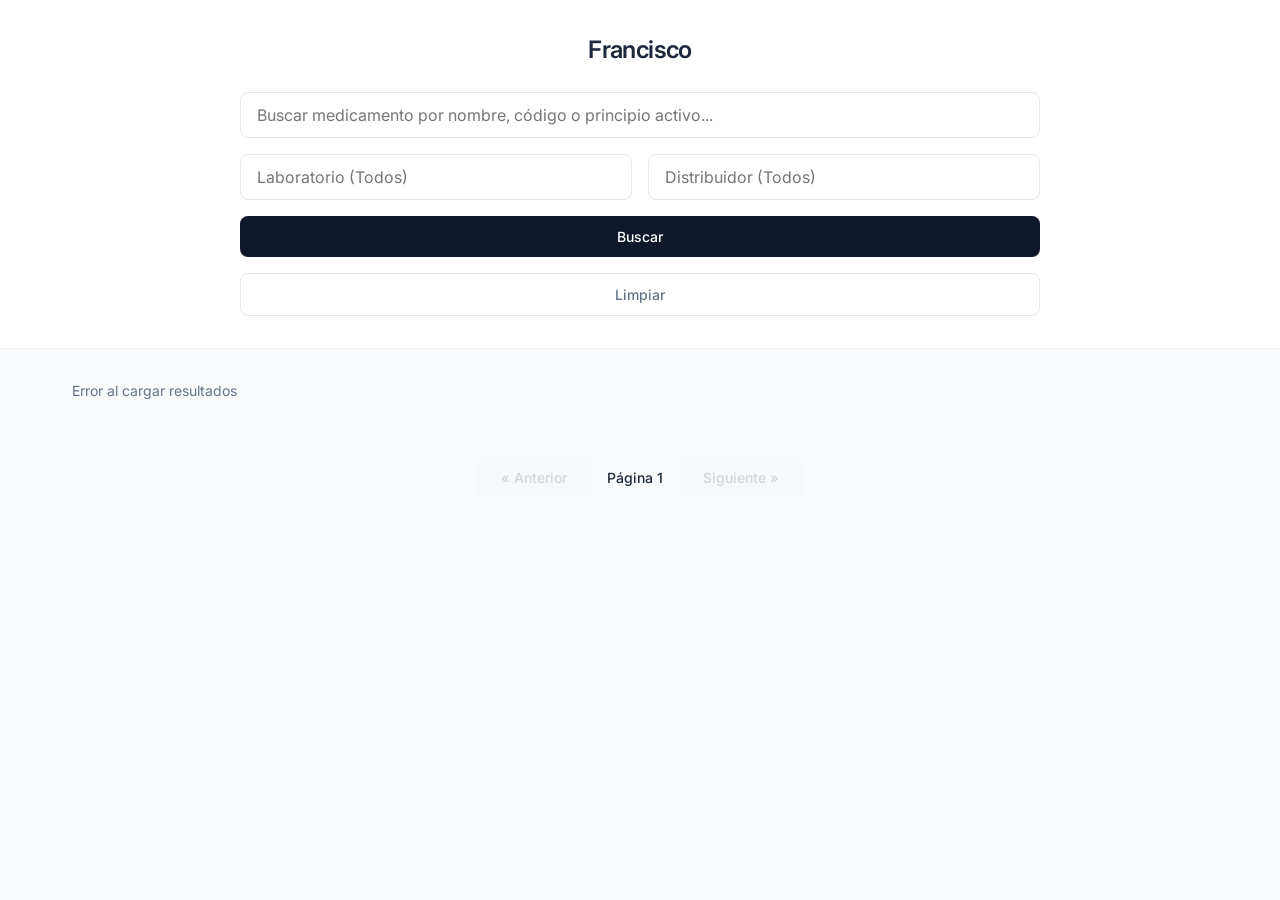
==== frontend/index.html @ 8249393a "first commit" ====
<!DOCTYPE html>
<html lang="es">
<head>
    <meta charset="UTF-8">
    <meta name="viewport" content="width=device-width, initial-scale=1.0">
    <title>Francisco - Consulta de Medicamentos</title>
    <link rel="preconnect" href="https://fonts.googleapis.com">
    <link rel="preconnect" href="https://fonts.gstatic.com" crossorigin>
    <link href="https://fonts.googleapis.com/css2?family=Inter:wght@300;400;500;600&display=swap" rel="stylesheet">
    <link rel="stylesheet" href="style.css?v=2">
</head>
<body>
    <header class="app-header">
        <div class="logo">Francisco</div>
        <div class="search-container">
            <input type="text" id="searchInput" placeholder="Buscar medicamento por nombre, código o principio activo..." autocomplete="off">
            
            <div class="filters">
                <div class="dropdown-wrapper">
                    <input type="text" id="labInput" placeholder="Laboratorio (Todos)" autocomplete="off">
                    <div id="labDropdown" class="dropdown-content hidden"></div>
                </div>
                
                <div class="dropdown-wrapper">
                    <input type="text" id="distInput" placeholder="Distribuidor (Todos)" autocomplete="off">
                    <div id="distDropdown" class="dropdown-content hidden"></div>
                </div>
            </div>
            
            <button id="btnSearch" class="btn-primary">Buscar</button>
            <button id="btnClear" class="btn-secondary">Limpiar</button>
        </div>
    </header>

    <main class="app-main">
        <div class="results-header">
            <span id="resultsCount">Cargando resultados...</span>
        </div>
        
        <div id="cardsContainer" class="cards-grid">
            <!-- Las tarjetas se inyectarán aquí vía JS -->
        </div>

        <div class="pagination" id="paginationControls">
            <button id="btnPrev" disabled>&laquo; Anterior</button>
            <span id="pageInfo">Página 1</span>
            <button id="btnNext" disabled>Siguiente &raquo;</button>
        </div>
    </main>

    <!-- Modal para Detalle -->
    <div id="detailModal" class="modal hidden">
        <div class="modal-content">
            <button class="close-modal" id="closeModal">&times;</button>
            <div class="modal-header">
                <div style="display: flex; align-items: center; justify-content: space-between;">
                    <h2 id="modalNombre">Nombre Medicamento</h2>
                    <button class="copy-btn" data-target="modalNombre">📋</button>
                </div>
                <div style="display: flex; align-items: center; justify-content: space-between; margin-top: 0.25rem;">
                    <p id="modalMarca" class="subtitle">Laboratorio - Distribuidor</p>
                    <button class="copy-btn" data-target="modalMarca">📋</button>
                </div>
            </div>
            
            <div class="modal-body">
                <div class="field-row">
                    <div class="field-info">
                        <span class="label">Principio Activo</span>
                        <span class="value" id="modalPrincipioActivo"></span>
                    </div>
                    <button class="copy-btn" data-target="modalPrincipioActivo">📋</button>
                </div>
                
                <div class="field-row">
                    <div class="field-info">
                        <span class="label">Registro Sanitario (RS)</span>
                        <span class="value" id="modalRs"></span>
                    </div>
                    <button class="copy-btn" data-target="modalRs">📋</button>
                </div>
                
                <div class="field-row">
                    <div class="field-info">
                        <span class="label">Categoría</span>
                        <span class="value" id="modalCategoria"></span>
                    </div>
                    <button class="copy-btn" data-target="modalCategoria">📋</button>
                </div>

                <div class="field-row desc-row">
                    <div class="field-info">
                        <span class="label">Descripción</span>
                        <span class="value" id="modalDescripcion"></span>
                    </div>
                    <button class="copy-btn" data-target="modalDescripcion">📋</button>
                </div>
                
                <hr class="elegant-separator">
                <h3 class="extra-title">Información Adicional</h3>
                
                <div class="field-row">
                    <div class="field-info">
                        <span class="label">Acción Terapéutica</span>
                        <span class="value" id="modalAccion"></span>
                    </div>
                    <button class="copy-btn" data-target="modalAccion">📋</button>
                </div>
                
                <div class="field-row">
                    <div class="field-info">
                        <span class="label">Forma Farmacéutica</span>
                        <span class="value" id="modalForma"></span>
                    </div>
                    <button class="copy-btn" data-target="modalForma">📋</button>
                </div>
                
                <div class="field-row">
                    <div class="field-info">
                        <span class="label">Enlace Detalle</span>
                        <a href="#" target="_blank" class="value link" id="modalEnlace"></a>
                    </div>
                    <button class="copy-btn" data-target="modalEnlace">📋</button>
                </div>
                
                <div class="modal-actions detail-actions">
                    <button id="btnCreateFrom" class="btn-create-from">Crear a partir de este medicamento</button>
                </div>

            </div>
        </div>
    </div>

    <!-- Modal para crear un medicamento usando otro como base -->
    <div id="createModal" class="modal create-modal hidden">
        <div class="modal-content create-modal-content">
            <button type="button" class="close-modal" id="closeCreateModal" aria-label="Cerrar">&times;</button>
            <div class="modal-header">
                <h2>Crear medicamento</h2>
                <p class="subtitle">Haz clic en un campo para editarlo.</p>
            </div>
            <form id="createForm" class="create-form">
                <div id="createFields" class="form-grid"></div>
                <div class="modal-actions">
                    <button type="submit" id="btnSaveCreate" class="btn-primary">Guardar</button>
                    <button type="button" id="btnCancelCreate" class="btn-secondary">Cancelar</button>
                </div>
            </form>
        </div>
    </div>

    <div id="toast" class="toast hidden" role="status" aria-live="polite"></div>

    <script src="app.js?v=5"></script>
</body>
</html>
---- frontend/style.css ----
:root {
    --bg-main: #f8fafc;
    --bg-card: #ffffff;
    --text-main: #1e293b;
    --text-muted: #64748b;
    --accent: #0f172a;
    --accent-hover: #334155;
    --border: #e2e8f0;
    --shadow-sm: 0 1px 2px 0 rgb(0 0 0 / 0.05);
    --shadow-md: 0 4px 6px -1px rgb(0 0 0 / 0.1), 0 2px 4px -2px rgb(0 0 0 / 0.1);
    --shadow-lg: 0 10px 15px -3px rgb(0 0 0 / 0.1), 0 4px 6px -4px rgb(0 0 0 / 0.1);
    --radius: 8px;
    --transition: all 0.2s ease;
}

* {
    box-sizing: border-box;
    margin: 0;
    padding: 0;
}

body {
    font-family: 'Inter', sans-serif;
    background-color: var(--bg-main);
    color: var(--text-main);
    line-height: 1.5;
}

/* Header & Search */
.app-header {
    background: var(--bg-card);
    padding: 2rem;
    box-shadow: var(--shadow-sm);
    display: flex;
    flex-direction: column;
    align-items: center;
    gap: 1.5rem;
    position: sticky;
    top: 0;
    z-index: 10;
}

.logo {
    font-size: 1.5rem;
    font-weight: 600;
    letter-spacing: -0.025em;
}

.search-container {
    display: flex;
    flex-direction: column;
    gap: 1rem;
    width: 100%;
    max-width: 800px;
}

.search-container input[type="text"] {
    width: 100%;
    padding: 0.75rem 1rem;
    border: 1px solid var(--border);
    border-radius: var(--radius);
    font-size: 1rem;
    font-family: inherit;
    outline: none;
    transition: var(--transition);
}

.search-container input[type="text"]:focus {
    border-color: var(--accent);
    box-shadow: 0 0 0 3px rgba(15, 23, 42, 0.1);
}

.filters {
    display: flex;
    gap: 1rem;
}

.dropdown-wrapper {
    position: relative;
    flex: 1;
}

.dropdown-content {
    position: absolute;
    top: 100%;
    left: 0;
    right: 0;
    background: var(--bg-card);
    border: 1px solid var(--border);
    border-radius: var(--radius);
    max-height: 250px;
    overflow-y: auto;
    z-index: 20;
    box-shadow: var(--shadow-md);
    margin-top: 4px;
}

.dropdown-item {
    padding: 0.75rem 1rem;
    cursor: pointer;
    font-size: 0.875rem;
    color: var(--text-main);
}

.dropdown-item:hover {
    background-color: var(--bg-main);
}

.hidden {
    display: none !important;
}

button {
    cursor: pointer;
    font-family: inherit;
    font-size: 0.875rem;
    font-weight: 500;
    padding: 0.75rem 1.5rem;
    border-radius: var(--radius);
    border: none;
    transition: var(--transition);
}

.btn-primary {
    background: var(--accent);
    color: white;
}

.btn-primary:hover {
    background: var(--accent-hover);
}

.btn-secondary {
    background: transparent;
    color: var(--text-muted);
    border: 1px solid var(--border);
}

.btn-secondary:hover {
    background: var(--bg-main);
    color: var(--text-main);
}

/* Main Content */
.app-main {
    max-width: 1200px;
    margin: 0 auto;
    padding: 2rem;
}

.results-header {
    margin-bottom: 1.5rem;
    color: var(--text-muted);
    font-size: 0.875rem;
}

.cards-grid {
    display: grid;
    grid-template-columns: repeat(auto-fill, minmax(300px, 1fr));
    gap: 1.5rem;
    margin-bottom: 2rem;
}

.card {
    background: var(--bg-card);
    border: 1px solid var(--border);
    border-radius: var(--radius);
    padding: 1.5rem;
    display: flex;
    flex-direction: column;
    gap: 0.75rem;
    transition: var(--transition);
}

.card:hover {
    box-shadow: var(--shadow-md);
    transform: translateY(-2px);
}

.card-title {
    font-size: 1.125rem;
    font-weight: 600;
}

.card-subtitle {
    font-size: 0.875rem;
    color: var(--text-muted);
}

.card-btn {
    margin-top: auto;
    padding: 0.5rem 1rem;
    align-self: flex-start;
    background: var(--bg-main);
    color: var(--accent);
}

.card-btn:hover {
    background: var(--border);
}

/* Pagination */
.pagination {
    display: flex;
    justify-content: center;
    align-items: center;
    gap: 1rem;
    margin-top: 2rem;
}

.pagination button:disabled {
    opacity: 0.5;
    cursor: not-allowed;
}

#pageInfo {
    font-size: 0.875rem;
    font-weight: 500;
}

/* Modal */
.modal {
    position: fixed;
    top: 0;
    left: 0;
    right: 0;
    bottom: 0;
    background: rgba(15, 23, 42, 0.4);
    backdrop-filter: blur(4px);
    display: flex;
    align-items: center;
    justify-content: center;
    z-index: 50;
    padding: 1rem;
}

.modal-content {
    background: var(--bg-card);
    border-radius: 12px;
    width: 100%;
    max-width: 600px;
    max-height: 90vh;
    overflow-y: auto;
    position: relative;
    box-shadow: var(--shadow-lg);
    animation: modalFadeIn 0.3s ease;
}

@keyframes modalFadeIn {
    from { opacity: 0; transform: translateY(20px); }
    to { opacity: 1; transform: translateY(0); }
}

.close-modal {
    position: absolute;
    top: 1rem;
    right: 1rem;
    background: transparent;
    color: var(--text-muted);
    font-size: 1.5rem;
    padding: 0.5rem;
    line-height: 1;
}

.close-modal:hover {
    color: var(--accent);
    background: var(--bg-main);
}

.modal-header {
    padding: 2rem 2rem 1.5rem;
    border-bottom: 1px solid var(--border);
}

.modal-header h2 {
    font-size: 1.5rem;
    font-weight: 600;
    margin-bottom: 0.25rem;
}

.modal-body {
    padding: 1.5rem 2rem 2rem;
    display: flex;
    flex-direction: column;
    gap: 1.25rem;
}

.field-row {
    display: flex;
    justify-content: space-between;
    align-items: flex-start;
    gap: 1rem;
    padding: 0.75rem;
    border-radius: var(--radius);
    transition: var(--transition);
}

.field-row:hover {
    background: var(--bg-main);
}

.field-info {
    display: flex;
    flex-direction: column;
    gap: 0.25rem;
}

.label {
    font-size: 0.75rem;
    text-transform: uppercase;
    letter-spacing: 0.05em;
    color: var(--text-muted);
    font-weight: 600;
}

.value {
    font-size: 0.9375rem;
    color: var(--text-main);
}

.value.link {
    color: #2563eb;
    text-decoration: none;
}
.value.link:hover {
    text-decoration: underline;
}

.copy-btn {
    background: transparent;
    padding: 0.5rem;
    font-size: 1rem;
    opacity: 0.5;
}

.copy-btn:hover {
    opacity: 1;
    background: var(--border);
}

.elegant-separator {
    border: none;
    border-top: 1px solid var(--border);
    margin: 1rem 0;
}

.extra-title {
    font-size: 1rem;
    font-weight: 600;
    color: var(--text-muted);
    margin-bottom: -0.5rem;
}

@media (max-width: 600px) {
    .filters {
        flex-direction: column;
    }
}

/* Crear medicamento a partir de otro */
.detail-actions {
    padding-top: 0.5rem;
    border-top: 1px solid var(--border);
}

.btn-create-from {
    width: 100%;
    background: #2563eb;
    color: #ffffff;
}

.btn-create-from:hover {
    background: #1d4ed8;
}

.create-modal {
    z-index: 60;
    background: rgba(30, 64, 175, 0.32);
}

.create-modal-content {
    max-width: 850px;
    background: #eff6ff;
    border: 1px solid #bfdbfe;
}

.create-modal-content .modal-header {
    border-bottom-color: #bfdbfe;
}

.create-modal-content .subtitle {
    margin-top: 0.35rem;
    color: #475569;
}

.create-form {
    padding: 1.5rem 2rem 2rem;
}

.form-grid {
    display: grid;
    grid-template-columns: repeat(2, minmax(0, 1fr));
    gap: 1rem;
}

.form-field {
    display: flex;
    flex-direction: column;
    gap: 0.35rem;
}

.form-field-wide {
    grid-column: 1 / -1;
}

.form-label {
    color: #334155;
    font-size: 0.75rem;
    font-weight: 600;
    letter-spacing: 0.04em;
    text-transform: uppercase;
}

.clone-input {
    width: 100%;
    min-height: 44px;
    padding: 0.7rem 0.85rem;
    border: 1px solid #93c5fd;
    border-radius: var(--radius);
    background: #ffffff;
    color: var(--text-main);
    font: inherit;
    outline: none;
    transition: var(--transition);
}

textarea.clone-input {
    min-height: 90px;
    resize: vertical;
}

.clone-input.is-locked {
    background: #dbeafe;
    border-color: #bfdbfe;
    cursor: pointer;
}

.clone-input.is-locked:hover {
    border-color: #60a5fa;
    background: #bfdbfe;
}

.clone-input.is-editing {
    border-color: #2563eb;
    box-shadow: 0 0 0 3px rgba(37, 99, 235, 0.16);
}

.modal-actions {
    display: flex;
    justify-content: flex-end;
    gap: 0.75rem;
    margin-top: 1.5rem;
}

.modal-actions button:disabled {
    cursor: wait;
    opacity: 0.65;
}

.toast {
    position: fixed;
    right: 1.5rem;
    bottom: 1.5rem;
    z-index: 100;
    max-width: min(420px, calc(100vw - 3rem));
    padding: 0.9rem 1.1rem;
    border-radius: var(--radius);
    color: #ffffff;
    font-size: 0.9rem;
    font-weight: 500;
    box-shadow: var(--shadow-lg);
    animation: modalFadeIn 0.2s ease;
}

.toast-success {
    background: #15803d;
}

.toast-cancel {
    background: #475569;
}

.toast-error {
    background: #b91c1c;
}

@media (max-width: 600px) {
    .form-grid {
        grid-template-columns: 1fr;
    }

    .form-field-wide {
        grid-column: auto;
    }

    .create-form {
        padding: 1.25rem;
    }

    .modal-actions {
        flex-direction: column;
    }

    .modal-actions button {
        width: 100%;
    }
}
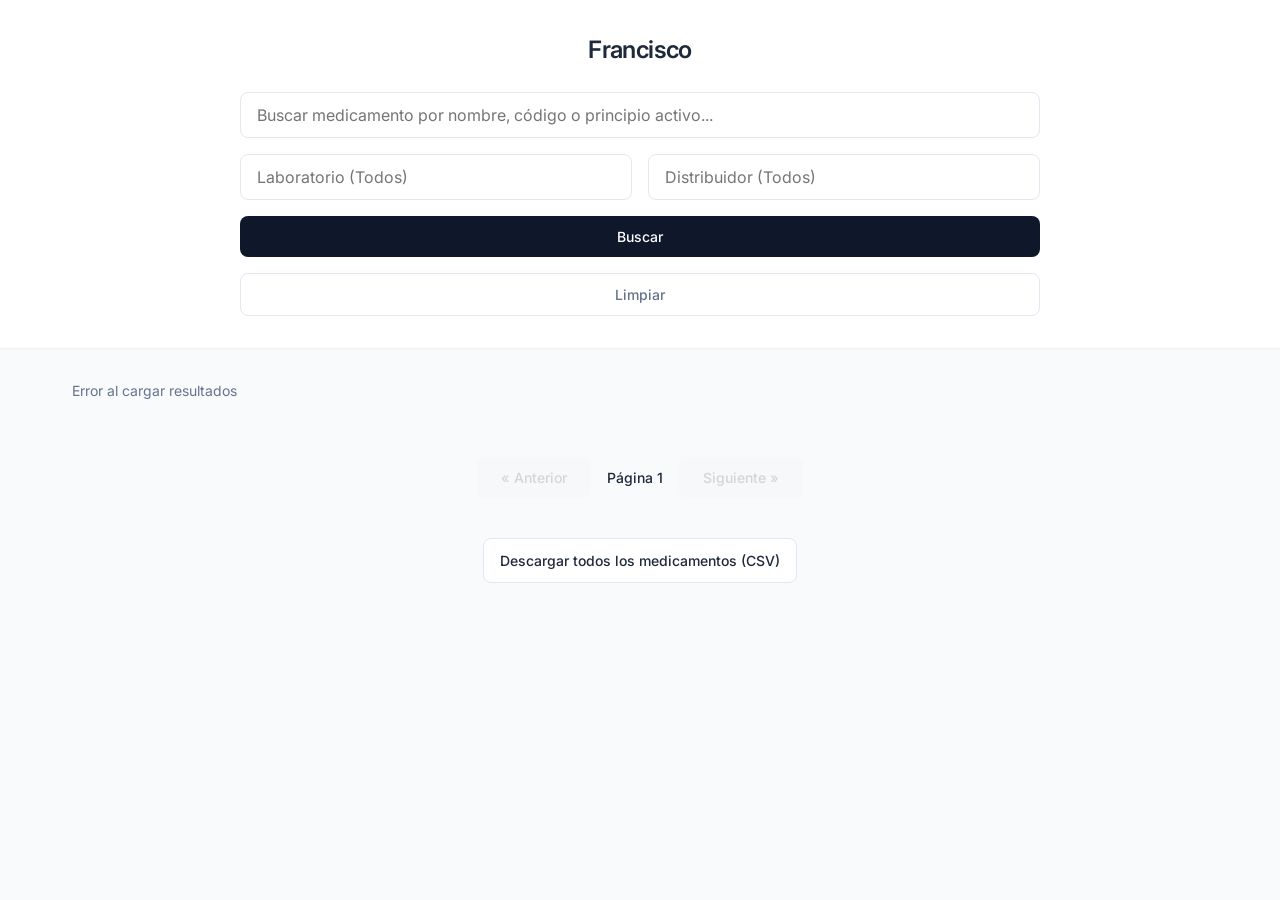
==== commit 9ed9db63: "descargar medicamentos" ====
--- a/frontend/index.html
+++ b/frontend/index.html
@@ -45,6 +45,14 @@
             <button id="btnPrev" disabled>&laquo; Anterior</button>
             <span id="pageInfo">Página 1</span>
             <button id="btnNext" disabled>Siguiente &raquo;</button>
+        </div>
+
+        <div class="database-export">
+            <a
+                class="btn-secondary database-export-btn"
+                href="/exportar-medicamentos.csv"
+                download="medicamentos.csv"
+            >Descargar todos los medicamentos (CSV)</a>
         </div>
     </main>
 
--- a/frontend/style.css
+++ b/frontend/style.css
@@ -494,6 +494,32 @@
     background: #b91c1c;
 }
 
+.database-export {
+    display: flex;
+    justify-content: center;
+    margin: 2.5rem 0 1rem;
+}
+
+.database-export-btn {
+    display: inline-flex;
+    align-items: center;
+    justify-content: center;
+    padding: 0.7rem 1rem;
+    border: 1px solid var(--border);
+    border-radius: var(--radius);
+    background: #ffffff;
+    color: var(--text-main);
+    font-size: 0.875rem;
+    font-weight: 500;
+    text-decoration: none;
+    transition: var(--transition);
+}
+
+.database-export-btn:hover {
+    border-color: var(--accent);
+    color: var(--accent);
+}
+
 @media (max-width: 600px) {
     .form-grid {
         grid-template-columns: 1fr;
